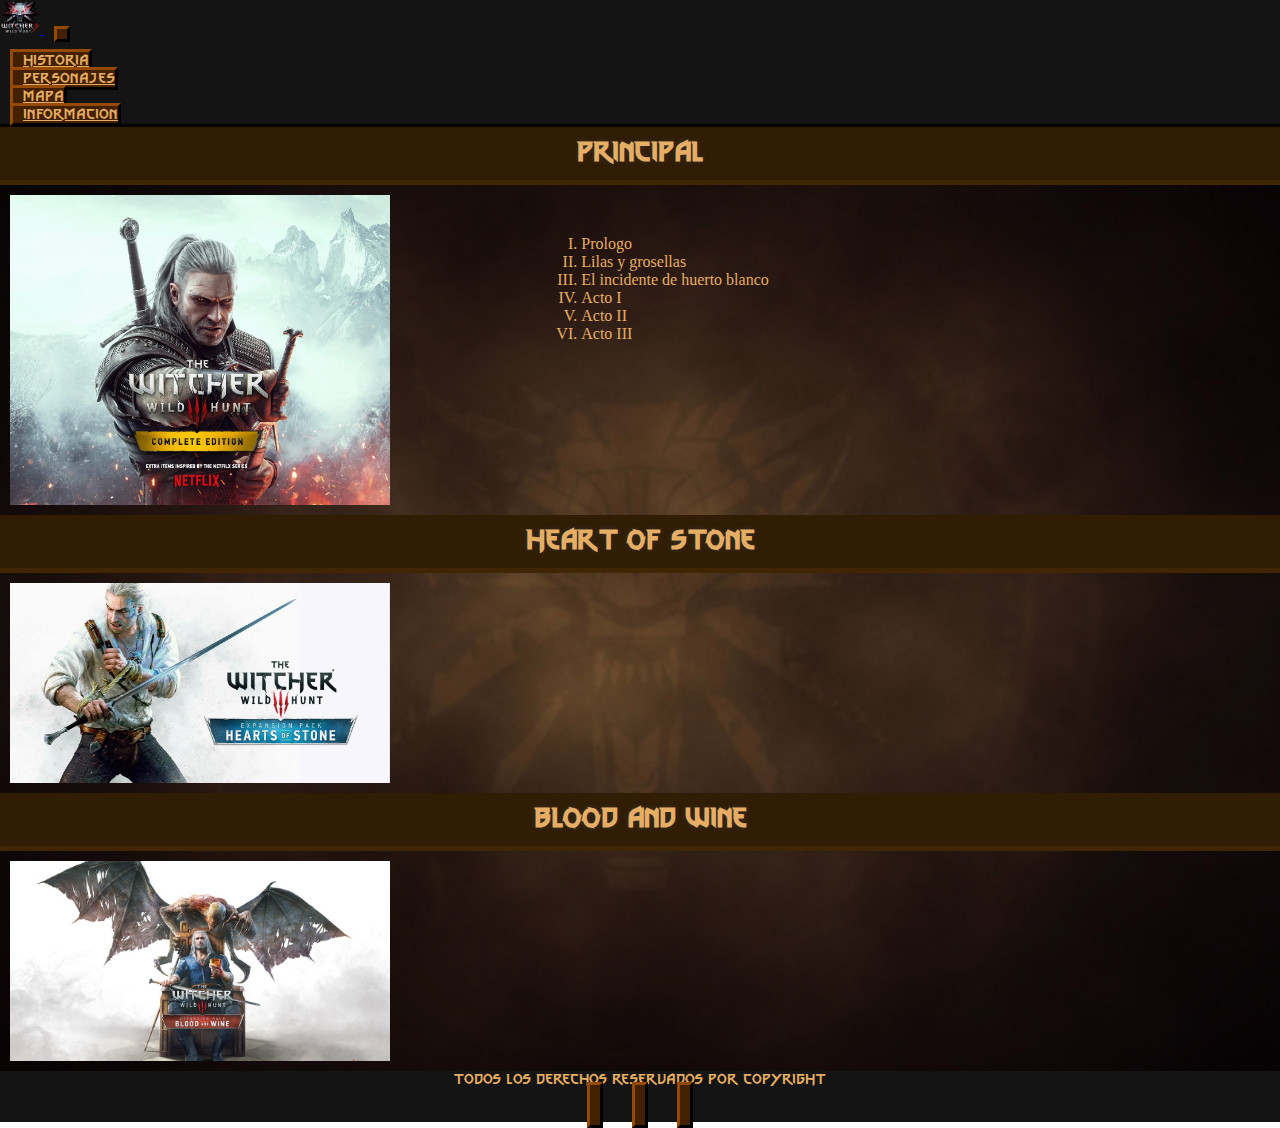
==== Pages/historia.html @ 3befe822 "Segundo dia de trabajo terminado" ====
<!DOCTYPE html>
<html lang="es">

<head>
    <meta charset="UTF-8">
    <meta http-equiv="X-UA-Compatible" content="IE=edge">
    <meta name="viewport" content="width=device-width, initial-scale=1.0">
    <link rel="stylesheet" href="https://cdn.jsdelivr.net/npm/bootstrap@4.6.2/dist/css/bootstrap.min.css"
        integrity="sha384-xOolHFLEh07PJGoPkLv1IbcEPTNtaed2xpHsD9ESMhqIYd0nLMwNLD69Npy4HI+N" crossorigin="anonymous">
    <link rel="stylesheet" href="https://cdnjs.cloudflare.com/ajax/libs/font-awesome/6.4.0/css/all.min.css"
        integrity="sha512-iecdLmaskl7CVkqkXNQ/ZH/XLlvWZOJyj7Yy7tcenmpD1ypASozpmT/E0iPtmFIB46ZmdtAc9eNBvH0H/ZpiBw=="
        crossorigin="anonymous" referrerpolicy="no-referrer" />
    <link rel="stylesheet" href="../estilos.css">
    <title>Entrega2</title>
</head>

<body>
    <!-- Comienza nav -->
    <nav class="navbar navbar-expand-md navbar-dark">
        <!-- Brand -->
        <a class="navbar-brand" href="#">
            <img src="../Multimedia/pngegg.png" alt="Logo" style="width:40px;">
        </a>

        <!-- Toggler/collapsibe Button -->
        <button class="navbar-toggler" type="button" data-toggle="collapse" data-target="#collapsibleNavbar">
            <!-- <span class="navbar-toggler-icon"></span> -->
            <i class="fa-solid fa-bars"></i>
        </button>

        <!-- Navbar links -->
        <div class="collapse navbar-collapse" id="collapsibleNavbar">
            <ul class="navbar-nav">
                <li class="nav-item">
                    <a class="nav-link" href="./Pages/historia.html">Historia</a>
                </li>
                <li class="nav-item">
                    <a class="nav-link disabled" href="#">Personajes</a>
                </li>
                <li class="nav-item">
                    <a class="nav-link disabled" href="#">Mapa</a>
                </li>
                <li class="nav-item">
                    <a class="nav-link disabled" href="#">Informacion</a>
                </li>
            </ul>
        </div>
    </nav>
    <!-- Termina nav -->

    <!-- Empieza main  -->
    <main>
        <section>
            <h2>Principal</h2>
            <aside class="cont1">
                <div class="img1">
                    
                </div>
            <div class="lista1">
                    <ol>
                        <li class="subtitulo"><a
                                href="https://vandal.elespanol.com/guias/the-witcher-3-wild-hunt/historia-principal">Prologo</a>
                        </li>
                        <li class="subtitulo"><a
                                href="https://vandal.elespanol.com/guias/the-witcher-3-wild-hunt/lilas-y-grosellas">Lilas
                                y grosellas</a></li>
                        <li class="subtitulo"><a
                                href="https://vandal.elespanol.com/guias/the-witcher-3-wild-hunt/el-incidente-de-huerto-blanco">El
                                incidente de huerto blanco</a></li>
                        <li class="subtitulo"><a
                                href="https://vandal.elespanol.com/guias/the-witcher-3-wild-hunt/acto-i">Acto I</a></li>
                        <li class="subtitulo"><a
                                href="https://vandal.elespanol.com/guias/the-witcher-3-wild-hunt/acto-ii">Acto II</a>
                        </li>
                        <li class="subtitulo"><a
                                href="https://vandal.elespanol.com/guias/the-witcher-3-wild-hunt/acto-iii">Acto III</a>
                        </li>

                    </ol>
                </div>
                <div class="trailer1">
                    <iframe src="https://www.youtube.com/embed/53MyR_Z3i1w" title="YouTube video player" frameborder="0" allow="accelerometer; autoplay; clipboard-write; encrypted-media; gyroscope; picture-in-picture; web-share" allowfullscreen></iframe>
                </div>
            </aside>
        </section>
        <section>
            <h2>Heart of Stone</h2>
            <aside class="cont2">
                <div class="img2">

                </div>
            </aside>
        </section>
        <section>
            <h2>Blood and Wine</h2>
            <aside class="cont3">
                <div class="img3">

                </div>
            </aside>
        </section>
    </main>
    <!-- Termina Main -->
    <!-- Arranca Footer -->
    <footer>
        <p>Todos los derechos reservados por copyright</p>
        <div class="redes">
            <ul>
                <li><a href="https://www.instagram.com/cdpred/"><i class="fa-brands fa-instagram"></i></a></li>
                <li><a href="https://www.youtube.com/@thewitcher"><i class="fa-brands fa-youtube"></i></a></li>
                <li><a href="https://twitter.com/witchergame/"><i class="fa-brands fa-twitter"></i></a></li>
            </ul>
        </div>
    </footer>
    <!-- Termina Footer -->





    <script src="https://cdn.jsdelivr.net/npm/jquery@3.5.1/dist/jquery.slim.min.js"
        integrity="sha384-DfXdz2htPH0lsSSs5nCTpuj/zy4C+OGpamoFVy38MVBnE+IbbVYUew+OrCXaRkfj"
        crossorigin="anonymous"></script>
    <script src="https://cdn.jsdelivr.net/npm/popper.js@1.16.1/dist/umd/popper.min.js"
        integrity="sha384-9/reFTGAW83EW2RDu2S0VKaIzap3H66lZH81PoYlFhbGU+6BZp6G7niu735Sk7lN"
        crossorigin="anonymous"></script>
    <script src="https://cdn.jsdelivr.net/npm/bootstrap@4.6.2/dist/js/bootstrap.min.js"
        integrity="sha384-+sLIOodYLS7CIrQpBjl+C7nPvqq+FbNUBDunl/OZv93DB7Ln/533i8e/mZXLi/P+"
        crossorigin="anonymous"></script>
</body>

</html>
---- estilos.css ----
*{
    margin: 0;
    padding: 0;
    box-sizing: border-box;
}


@font-face{
    font-family: thewitcher;
    src: url(Multimedia/Thewitcher-jnOj.ttf);
}

.navbar{
    /* height: 60px !important; */
    background-color: rgb(20, 20, 20);
    border-bottom: 3px outset #2e2e2e ;
}

.nav-item{
    font-family: thewitcher , 'Times New Roman', Times, serif;
}

.nav-link{
    background-color: rgb(20, 20, 20);
    border: 3px outset rgb(66, 32, 0);
    padding-left: 10px !important;
    background-color:rgb(66, 32, 0);
    margin: 2px 10px 2px 10px;
    color: rgb(230, 173, 100) !important;
    transition: 0.5s;
}

.nav-link:hover{
    border-color:rgb(83, 41, 1) ;
    background-color: rgb(83, 41, 1);
    color:rgb(224, 184, 131);
    text-shadow: 0px 0px 5px rgb(219, 219, 219);
    transition: 0.3s;
    transform: scale(0.9);
}

.navbar-toggler{
    border: 3px outset rgb(66, 32, 0);
    padding: 5px;
    background-color:rgb(66, 32, 0);
    margin: 10px;
    transition: 0.2s;
}

.navbar-toggler:hover{
    border-color:rgb(83, 41, 1) ;
    background-color: rgb(83, 41, 1);
    color:rgb(224, 184, 131);
    text-shadow: 0px 0px 5px rgb(219, 219, 219);
    transition: 0.2s;
    transform: scale(0.9);
}

.fa-bars{
    color: rgb(230, 173, 100);
}

main{
    background-image: url(./Multimedia/zZLPZaO.jpg);
    height:auto;
    width: auto;
    background-color: #333; 
    background-size: cover;
    background-position: center; 
}

.trailers{
    display: flex;
    flex-direction: column;
    justify-content: center;
    align-items: center;
    width: 100%;
    height: auto;
}

.tituloTrailer{
    font-size: 20px;
    text-align: center;
    color: rgb(230, 173, 100);
    font-family: thewitcher;
}

.trailer1{
    width: auto;
    height: 250px;
    margin-top: 20px;
}

.trailer2{
    width: auto;
    height: 250px;
    margin-top: 20px;
}

.imagenes{
    margin-top: 10px;
    display: flex;
    flex-direction: row;
    justify-content: space-evenly;
    align-items: center;
    width: 100%;
    height: auto;
}

.principal{
    border-radius: 5px;
    display: flex;
    height: 110px;
    width: 200px;
    background-image: url(./Multimedia/The-Witcher-3.jpg) ;
    background-size: cover;
    background-position: center;
    transition: 0.3s;
    filter: grayscale(100%);
}

.principal:hover{
    transform: scale(1.1);
    transition: 0.3s;
    filter: none;
}

.primerdlc{
    border-radius: 5px;
    justify-content: space-between;
    display: flex;
    height: 110px;
    width: 200px;
    background-image: url(./Multimedia/Tw3_expansion_pack_hos.jpg) ;
    background-size: cover;
    background-position: center;
    transition: 0.3s;
    filter: grayscale(100%);
}

.primerdlc:hover{
    transform: scale(1.1);
    transition: 0.3s;
    filter: none;
}

.segundodlc{
    border-radius: 5px;
    justify-content: space-between;
    display: flex;
    height: 110px;
    width: 200px;
    background-image: url(./Multimedia/the_witcher_3_blood_and_wine_expansion_art_1.jpg) ;
    background-size: cover;
    background-position: center;
    transition: 0.3s;
    filter: grayscale(100%);
}

.segundodlc:hover{
    transform: scale(1.1);
    transition: 0.3s;
    filter: none;
}

.nombres{
    margin-top: 10px;
    display: flex;
    justify-content: space-evenly;
}

.nombres a{
    font-size: 10px;
    text-decoration: none;
    text-align: center;
    color: rgb(230, 173, 100);
    font-family: thewitcher;
}

.nombres a:hover{
    text-shadow: 0px 0px 5px darkred;
    color:rgb(224, 184, 131)
}

.container{
    margin-top: 20px;
    margin-bottom: 20px;
    width: 40%;
}

.imgCarousel{
    height: 100%;
    width: 100%;
}

footer{
    color: rgb(230, 173, 100);
    font-family: thewitcher;
    text-align: center;
    background-color: rgb(20, 20, 20);
    border-top: 3px intset #2e2e2e;
    height: auto;
    width: 100%;
}

.redes{
    font-size: 30px;
    
}

.redes li{
    list-style: none;
    display: inline-block;
}

.redes a{
    border: 3px outset rgb(66, 32, 0);
    padding: 5px;
    background-color:rgb(66, 32, 0);
    margin: 10px;
    color: rgb(230, 173, 100);
    text-decoration: none;
    transition: 0.3s;
}

.redes a:hover{
    border-color:rgb(83, 41, 1) ;
    background-color: rgb(83, 41, 1);
    color:rgb(224, 184, 131);
    text-shadow: 0px 0px 5px rgb(219, 219, 219);
    transition: 0.3s;
}





/* ---------------------------------------------------------------------------------------------------------------------------------------------------------------------------------------------- */

.cont1{
    display: flex;
    flex-direction: row;
    justify-content: space-between;
}

.img1{
    margin: 10px;
    height: auto;
    width: 380px;
    background-color: #333;
    background-image: url(./Multimedia/The-Witcher-3.jpg);
    background-size: cover;
    background-position: center;
}

.cont2{
    display: flex;
    flex-direction: row;
    justify-content: space-between;
}

.img2{
    margin: 10px;
    height: 200px;
    width: 380px;
    background-color: #333;
    background-image: url(./Multimedia/Tw3_expansion_pack_hos.jpg);
    background-size: cover;
    background-position: center;
}

.cont3{
    display: flex;
    flex-direction: row;
    justify-content: space-between;
}

.img3{
    margin: 10px;
    height: 200px;
    width: 380px;
    background-color: #333;
    background-image: url(./Multimedia/the_witcher_3_blood_and_wine_expansion_art_1.jpg);
    background-size: cover;
    background-position: center;
}

h2{
    font-size: 30px;
    text-align: center;
    padding: 10px;
    border-bottom: 5px solid rgb(65, 38, 5);
    text-shadow: 0 0 5px #333 ;
    color: rgb(230, 173, 100);
    background-color: rgb(49, 29, 4);
    font-family: thewitcher;
}

.lista1{
    margin-top: 50px;
    margin-left: 10px;
    margin-right: 10px;
}

.subtitulo{
    color: rgb(230, 173, 100);
    list-style: upper-roman;
}

.subtitulo a{
    color: rgb(230, 173, 100);
    text-decoration: none;
}

.trailer1{
    margin: 15px;
    margin-top: 65px;
}
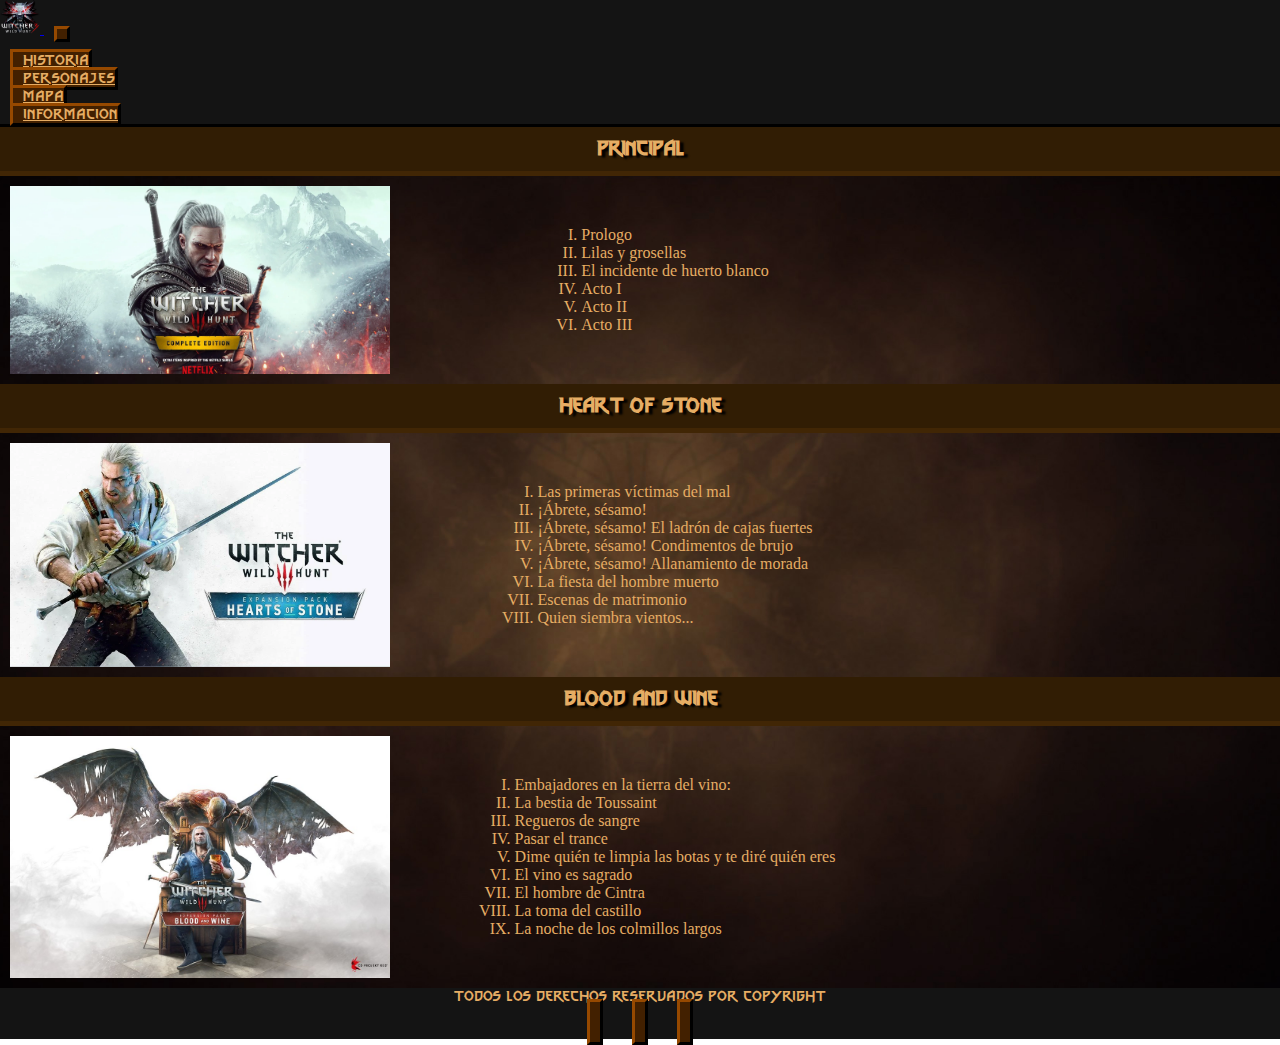
==== commit b89f7a22: "Paginas terminadas" ====
--- a/Pages/historia.html
+++ b/Pages/historia.html
@@ -11,14 +11,14 @@
         integrity="sha512-iecdLmaskl7CVkqkXNQ/ZH/XLlvWZOJyj7Yy7tcenmpD1ypASozpmT/E0iPtmFIB46ZmdtAc9eNBvH0H/ZpiBw=="
         crossorigin="anonymous" referrerpolicy="no-referrer" />
     <link rel="stylesheet" href="../estilos.css">
-    <title>Entrega2</title>
+    <title>The Witcher 3/Historia</title>
 </head>
 
 <body>
     <!-- Comienza nav -->
     <nav class="navbar navbar-expand-md navbar-dark">
         <!-- Brand -->
-        <a class="navbar-brand" href="#">
+        <a class="navbar-brand" href="../index.html">
             <img src="../Multimedia/pngegg.png" alt="Logo" style="width:40px;">
         </a>
 
@@ -32,7 +32,7 @@
         <div class="collapse navbar-collapse" id="collapsibleNavbar">
             <ul class="navbar-nav">
                 <li class="nav-item">
-                    <a class="nav-link" href="./Pages/historia.html">Historia</a>
+                    <a class="nav-link" href="./historia.html">Historia</a>
                 </li>
                 <li class="nav-item">
                     <a class="nav-link disabled" href="#">Personajes</a>
@@ -49,8 +49,9 @@
     <!-- Termina nav -->
 
     <!-- Empieza main  -->
+    <!-- Section1 -->
     <main>
-        <section>
+        <section id="sec1">
             <h2>Principal</h2>
             <aside class="cont1">
                 <div class="img1">
@@ -75,30 +76,65 @@
                         <li class="subtitulo"><a
                                 href="https://vandal.elespanol.com/guias/the-witcher-3-wild-hunt/acto-iii">Acto III</a>
                         </li>
-
                     </ol>
                 </div>
-                <div class="trailer1">
+                <div class="trailerP">
                     <iframe src="https://www.youtube.com/embed/53MyR_Z3i1w" title="YouTube video player" frameborder="0" allow="accelerometer; autoplay; clipboard-write; encrypted-media; gyroscope; picture-in-picture; web-share" allowfullscreen></iframe>
                 </div>
             </aside>
         </section>
-        <section>
+        <!-- Section1 -->
+        <!-- Section2 -->
+        <section id="sec2">
             <h2>Heart of Stone</h2>
             <aside class="cont2">
                 <div class="img2">
 
                 </div>
+                <div class="lista2">
+                    <ol>
+                        <li class="subtitulo"><a href="https://vandal.elespanol.com/guias/the-witcher-3-wild-hunt/las-primeras-victimas-del-mal">Las primeras víctimas del mal</a></li>
+                <li class="subtitulo"><a href="https://vandal.elespanol.com/guias/the-witcher-3-wild-hunt/brete-sesamo">¡Ábrete, sésamo!</a></li>
+                <li class="subtitulo"><a href="https://vandal.elespanol.com/guias/the-witcher-3-wild-hunt/brete-sesamo-el-ladron-de-cajas-fuertes">¡Ábrete, sésamo! El ladrón de cajas fuertes</a></li>
+                <li class="subtitulo"><a href="https://vandal.elespanol.com/guias/the-witcher-3-wild-hunt/brete-sesamo-condimentos-de-brujo">¡Ábrete, sésamo! Condimentos de brujo</a></li>
+                <li class="subtitulo"><a href="https://vandal.elespanol.com/guias/the-witcher-3-wild-hunt/brete-sesamo-allanamiento-de-morada">¡Ábrete, sésamo! Allanamiento de morada</a></li>
+                <li class="subtitulo"><a href="https://vandal.elespanol.com/guias/the-witcher-3-wild-hunt/la-fiesta-del-hombre-muerto">La fiesta del hombre muerto</a></li>
+                <li class="subtitulo"><a href="https://vandal.elespanol.com/guias/the-witcher-3-wild-hunt/escenas-de-matrimonio">Escenas de matrimonio</a></li>
+                <li class="subtitulo"><a href="https://vandal.elespanol.com/guias/the-witcher-3-wild-hunt/quien-siembra-vientos">Quien siembra vientos...</a></li>
+                    </ol>
+                </div>
+                <div class="trailerHos">
+                    <iframe src="https://www.youtube.com/embed/MQ2_2Rik3y4" title="YouTube video player" frameborder="0" allow="accelerometer; autoplay; clipboard-write; encrypted-media; gyroscope; picture-in-picture; web-share" allowfullscreen></iframe>
+                </div>
             </aside>
         </section>
-        <section>
+        <!-- Section2 -->
+        <!-- Section3 -->
+        <section id="sec3">
             <h2>Blood and Wine</h2>
             <aside class="cont3">
                 <div class="img3">
 
                 </div>
+                <div class="lista3">
+                    <ol>
+                        <li class="subtitulo"><a href="https://vandal.elespanol.com/guias/the-witcher-3-wild-hunt/embajadores-en-la-tierra-del-vino">Embajadores en la tierra del vino:</a></li>
+                <li class="subtitulo"><a href="https://vandal.elespanol.com/guias/the-witcher-3-wild-hunt/la-bestia-de-toussaint">La bestia de Toussaint</a></li>
+                <li class="subtitulo"><a href="https://vandal.elespanol.com/guias/the-witcher-3-wild-hunt/regueros-de-sangre">Regueros de sangre</a></li>
+                <li class="subtitulo"><a href="https://vandal.elespanol.com/guias/the-witcher-3-wild-hunt/pasar-el-trance">Pasar el trance</a></li>
+                <li class="subtitulo"><a href="https://vandal.elespanol.com/guias/the-witcher-3-wild-hunt/dime-quien-te-limpia-las-botas-y-te-dire-quien-eres">Dime quién te limpia las botas y te diré quién eres</a></li>
+                <li class="subtitulo"><a href="https://vandal.elespanol.com/guias/the-witcher-3-wild-hunt/el-vino-es-sagrado">El vino es sagrado</a></li>
+                <li class="subtitulo"><a href="https://vandal.elespanol.com/guias/the-witcher-3-wild-hunt/el-hombre-de-cintra">El hombre de Cintra</a></li>
+                <li class="subtitulo"><a href="https://vandal.elespanol.com/guias/the-witcher-3-wild-hunt/la-toma-del-castillo">La toma del castillo</a></li>
+                <li class="subtitulo"><a href="https://vandal.elespanol.com/guias/the-witcher-3-wild-hunt/la-noche-de-los-colmillos-largos">La noche de los colmillos largos</a></li>
+                    </ol>
+                </div>
+                <div class="trailerBaw">
+                    <iframe src="https://www.youtube.com/embed/UZP1W6D6aZA" title="YouTube video player" frameborder="0" allow="accelerometer; autoplay; clipboard-write; encrypted-media; gyroscope; picture-in-picture; web-share" allowfullscreen></iframe>
+                </div>
             </aside>
         </section>
+        <!-- Section3 -->
     </main>
     <!-- Termina Main -->
     <!-- Arranca Footer -->
--- a/estilos.css
+++ b/estilos.css
@@ -164,6 +164,7 @@
 }
 
 .nombres{
+    margin-bottom: 10px;
     margin-top: 10px;
     display: flex;
     justify-content: space-evenly;
@@ -185,7 +186,7 @@
 .container{
     margin-top: 20px;
     margin-bottom: 20px;
-    width: 40%;
+    width: 70%;
 }
 
 .imgCarousel{
@@ -194,6 +195,9 @@
 }
 
 footer{
+    display: flex;
+    flex-direction: column;
+    bottom: 0;
     color: rgb(230, 173, 100);
     font-family: thewitcher;
     text-align: center;
@@ -204,7 +208,7 @@
 }
 
 .redes{
-    font-size: 30px;
+    font-size: 20px;
     
 }
 
@@ -230,7 +234,6 @@
     text-shadow: 0px 0px 5px rgb(219, 219, 219);
     transition: 0.3s;
 }
-
 
 
 
@@ -253,6 +256,16 @@
     background-position: center;
 }
 
+.lista1{
+    margin: 50px 10px;
+}
+
+.trailerP{
+    margin: 15px;
+    margin-top: 65px;
+}
+
+
 .cont2{
     display: flex;
     flex-direction: row;
@@ -261,7 +274,7 @@
 
 .img2{
     margin: 10px;
-    height: 200px;
+    height: auto;
     width: 380px;
     background-color: #333;
     background-image: url(./Multimedia/Tw3_expansion_pack_hos.jpg);
@@ -269,6 +282,16 @@
     background-position: center;
 }
 
+.lista2{
+    margin: 50px 10px;
+}
+
+
+.trailerHos{
+    margin: 15px;
+    margin-top: 65px;
+}
+
 .cont3{
     display: flex;
     flex-direction: row;
@@ -277,7 +300,7 @@
 
 .img3{
     margin: 10px;
-    height: 200px;
+    height: auto;
     width: 380px;
     background-color: #333;
     background-image: url(./Multimedia/the_witcher_3_blood_and_wine_expansion_art_1.jpg);
@@ -285,8 +308,17 @@
     background-position: center;
 }
 
+.lista3{
+    margin: 50px 10px;
+}
+
+.trailerBaw{
+    margin: 15px;
+    margin-top: 65px;
+}
+
 h2{
-    font-size: 30px;
+    font-size: 20px;
     text-align: center;
     padding: 10px;
     border-bottom: 5px solid rgb(65, 38, 5);
@@ -294,15 +326,12 @@
     color: rgb(230, 173, 100);
     background-color: rgb(49, 29, 4);
     font-family: thewitcher;
-}
-
-.lista1{
-    margin-top: 50px;
-    margin-left: 10px;
-    margin-right: 10px;
-}
+    text-shadow: 4px 2px 2px black;
+}
+
 
 .subtitulo{
+    font-size: 13px;
     color: rgb(230, 173, 100);
     list-style: upper-roman;
 }
@@ -312,7 +341,310 @@
     text-decoration: none;
 }
 
-.trailer1{
-    margin: 15px;
-    margin-top: 65px;
+
+
+
+
+
+
+
+
+
+
+
+
+
+
+
+
+
+
+
+/* -------------------------------------------------------------------------------------------------------------------------------------------------------------------------------------------- */
+/* Media Query para Index */
+
+@media only screen and (min-width:0px){
+    .container{
+        width: 75%;
+    }
+
+    .imagenes{
+        display: none;
+    }
+
+    .nombres{
+        display: none;
+    }
+}
+
+@media only screen and (min-width: 468px) {
+    .container{
+        width: 60%;
+    }
+
+    .imagenes{
+        display: none;
+    }
+
+    .nombres{
+        display: none;
+    }
+}
+
+@media only screen and (min-width: 600px) {
+    .container{
+        width: 50%;
+    }
+
+    .imagenes{
+            display: none;
+        }
+    
+    .nombres{
+            display: none;
+    }
+}
+
+@media only screen and (min-width: 768px) {
+    .container{
+        display: none;
+    }
+
+    .imagenes{
+        display: flex;
+    }
+
+    .nombres{
+        display: flex;
+}
+
+    .redes{
+        font-size: 30px;
+}
+}
+
+@media only screen and (min-width:1024px){
+    .principal{
+        height: 160px;
+        width: 280px;
+    }
+
+    .primerdlc{
+        height: 160px;
+        width: 280px;
+    }
+
+    .segundodlc{
+        height: 160px;
+        width: 280px;
+    }
+
+    .nombres a{
+        font-size: 14px;
+    }
+}
+
+/* Media Query para Historia */
+
+@media only screen and (min-width:0px){
+    .cont1{
+        display: flex;
+        flex-direction: column;
+    }
+
+    .img1{
+        width: auto;
+        height: 200px;
+    }
+
+    .lista1{
+        display: flex;
+        justify-content: center;
+    }
+
+    .trailerP{
+        display: none;
+    }
+
+
+    .cont2{
+        display: flex;
+        flex-direction: column;
+    }
+
+    .img2{
+        width: auto;
+        height: 200px;
+    }
+
+    .lista2{
+        display: flex;
+        justify-content: center;
+    }
+
+    .trailerHos{
+        display: none;
+    }
+
+    .cont3{
+        display: flex;
+        flex-direction: column;
+    }
+
+    .img3{
+        width: auto;
+        height: 200px;
+    }
+
+    .lista3{
+        display: flex;
+        justify-content: center;
+    }
+
+    .trailerBaw{
+        display: none;
+    }
+}
+
+
+@media only screen and (min-width:468px){
+    .trailerP{
+        display: none;
+    }
+    .trailerHos{
+        display: none;
+    }
+    .trailerBaw{
+        display: none;
+    }
+
+    .subtitulo{
+        font-size: 16px;
+    }
+
+    h2{
+        font-size: 22px;
+    }
+}
+
+@media only screen and (min-width:520px){
+    .img1{
+        height: 250px;
+    }
+
+    .img2{
+        height: 250px;
+    }
+
+    .img3{
+        height: 250px;
+    }
+}
+
+@media only screen and (min-width:680px){
+    .img1{
+        height: 300px;
+    }
+
+    .img2{
+        height: 300px;
+    }
+
+    .img3{
+        height: 300px;
+    }
+}
+
+@media only screen and (min-width:768px){
+    .cont1{
+        display: flex;
+        flex-direction: column;
+    }
+    .trailerP{
+        margin-top: 10px;
+        display: flex;
+        justify-content: center;
+    }
+    .trailerHos{
+        margin-top: 10px;
+        display: flex;
+        justify-content: center;
+    }
+    .trailerBaw{
+        margin-top: 10px;
+        display: flex;
+        justify-content: center;
+    }
+}
+
+@media only screen and (min-width:1024px){
+    .cont1{
+        display: flex;
+        flex-direction: row;
+        justify-content: space-between;
+    }
+    .cont2{
+        display: flex;
+        flex-direction: row;
+        justify-content: space-between;
+    }
+    .cont3{
+        display: flex;
+        flex-direction: row;
+        justify-content: space-between;
+    }
+
+    .img1{
+        background-size: cover;
+        background-position: center;
+        margin: 10px;
+        height: auto;
+        width: 300px;
+    }
+    .img2{
+        background-size: cover;
+        background-position: center;
+        margin: 10px;
+        height: auto;
+        width: 300px;
+    }
+    .img3{
+        background-size: cover;
+        background-position: center;
+        margin: 10px;
+        height: auto;
+        width: 300px;
+    }
+
+    .subtitulo{
+        font-size: 14px;
+    }
+}
+
+@media only screen and (min-width:1200px){
+    .img1{
+        background-size: cover;
+        background-position: center;
+        margin: 10px;
+        height: auto;
+        width: 380px;
+    }
+    .img2{
+        background-size: cover;
+        background-position: center;
+        margin: 10px;
+        height: auto;
+        width: 380px;
+    }
+    .img3{
+        background-size: cover;
+        background-position: center;
+        margin: 10px;
+        height: auto;
+        width: 380px;
+    }
+
+    .subtitulo{
+        font-size: 16px;
+    }
 }